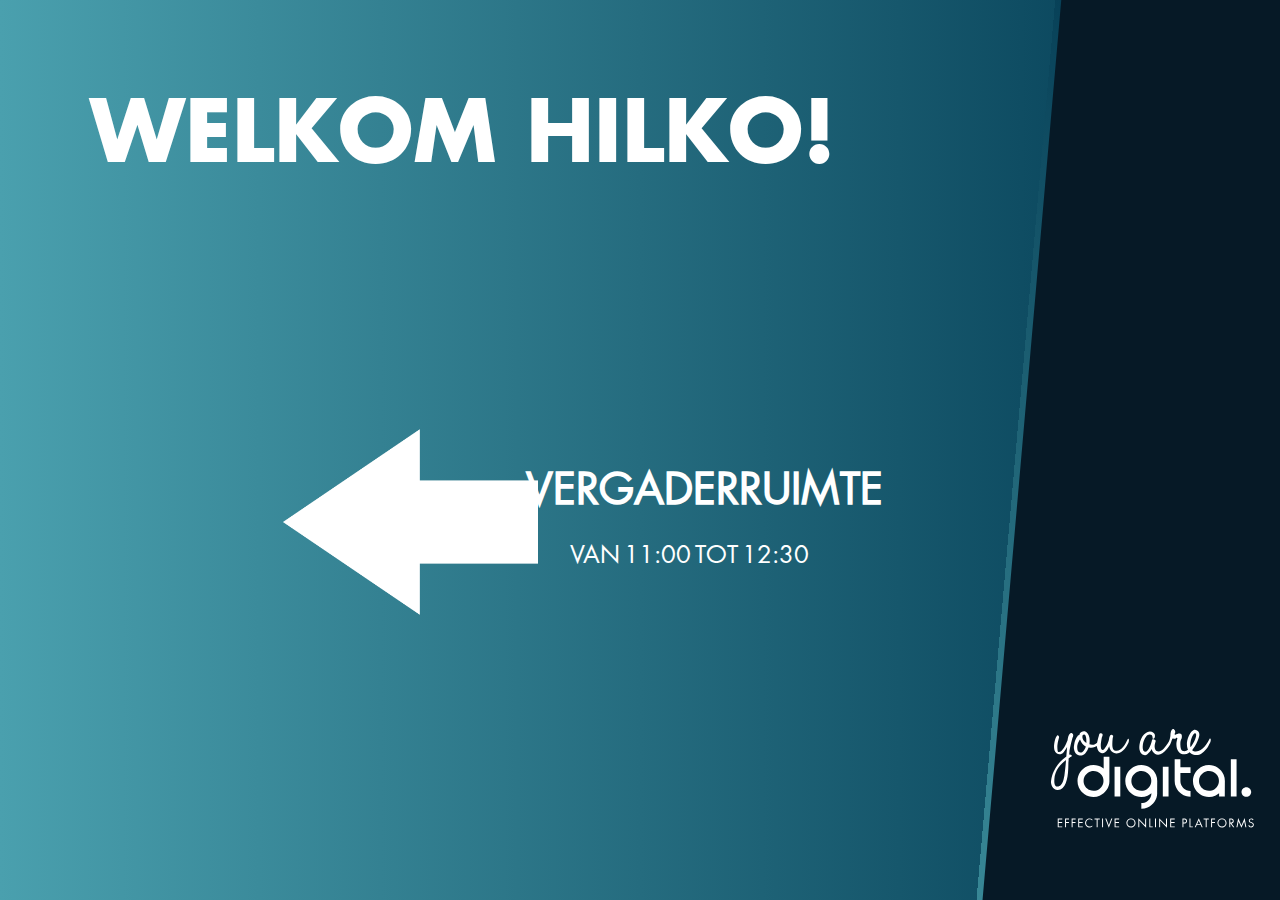
==== index.html @ ccbf0b7d "Import starting files - 2nd attempt" ====
<!DOCTYPE html>
<html lang="en">
<head>
    <meta charset="UTF-8">
    <meta name="viewport" content="width=device-width, initial-scale=1.0">
    <title>You Are Digital</title>
    <link rel="stylesheet" type="text/css" href="style.css">
</head> <!-- head end -->

<body>

    <main>

        <h1>Welkom <span id="name">pieter</span></h1>
        <aside></aside>
        <img class="logo" src="images/youaredigital.svg"/>
        <div class="text-wrapper">

            <h3>vergaderruimte</h3>
            <ul>
                <li class="from">11:00</li>
                <li class="until">12:30</li>
            </ul>

        </div> <!-- text-wrapper end -->
        <img class="arrow" src="images/arrow.png"/>
    </main> <!-- main end -->

    <script src="script.js"></script>
</body> <!-- body end -->
</html>
---- style.css ----
@font-face {
    font-family: Futura-Book;
    src: url(fonts/FuturaStd-Book.otf);
}
@font-face {
    font-family: Futura-Bold;
    src: url(fonts/FuturaStd-Bold.otf);
}
html, body{
    min-height: 100%;
    height: 100%;
    margin: 0;
    color: white;
    font-family: Futura-Book, serif;
}


main{
    background: linear-gradient(to right, #4AA0AE,#003850 );
    height: 100%;
    overflow: hidden;
    text-transform: uppercase;
}
    h1{
        font-family: Futura-Bold, serif;
        position: absolute;
        left:7%;
        top:3%;
        font-size: 85px;
    }
    #name{
        left: 30%;
    }
    #name::after{
        content: "!";
    }
    aside{
        height:150%;
        width:300px;
        background-color:#061926;
        position: fixed;
        right:-37px;
        top:-100px;
        overflow: hidden;
        transform: rotate(5deg);
        border: 6px solid;
        border-image: linear-gradient(to top, #4AA2AD,#023951) 1 100%;
    }

    .logo{
        position: absolute;
        bottom: 8%;
        right: 2%;
    }

    .text-wrapper{
        position: absolute;
        right: 31%;
        bottom: 34%;
    }
        h3{
            font-size: 43px;
            margin: 0;
        }
        ul{
            display: flex;
            flex-direction: row;
            list-style: none;
            font-size: 24px;
        }
        ul::before{
            content:"van";
            padding:0 4px;
        }
        .until::before {
            content: "tot";
            padding: 0 4px;
        }
    .arrow{
        position: absolute;
        top: 43%;
        right: 58%;
        transform: scaleX(-1);
        width: 20%;
        height: 30%;
    }
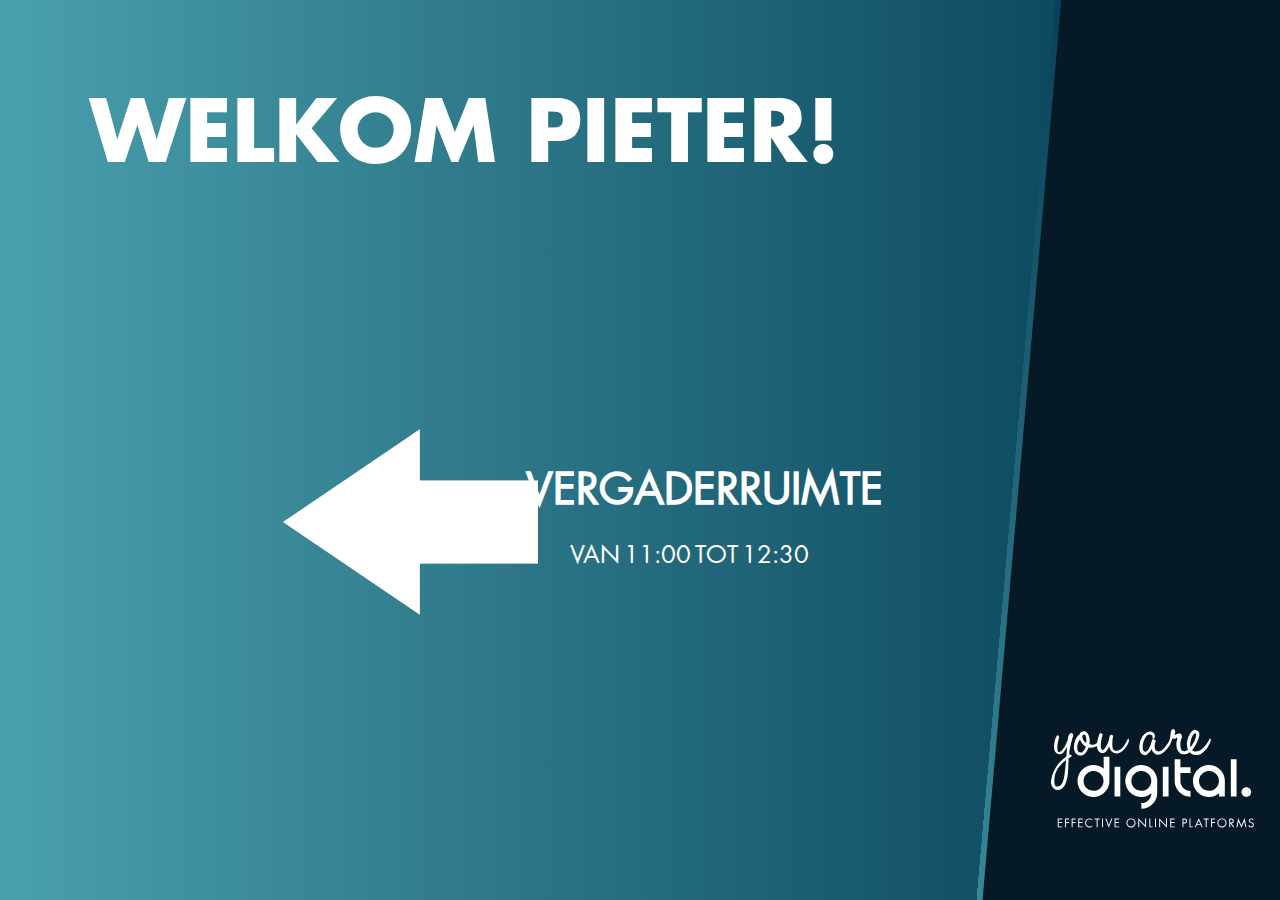
==== commit 801b34ef: "Delete button 2nd attempt" ====
--- a/index.html
+++ b/index.html
@@ -1,4 +1,4 @@
-<!DOCTYPE html>
+ <!DOCTYPE html>
 <html lang="en">
 <head>
     <meta charset="UTF-8">
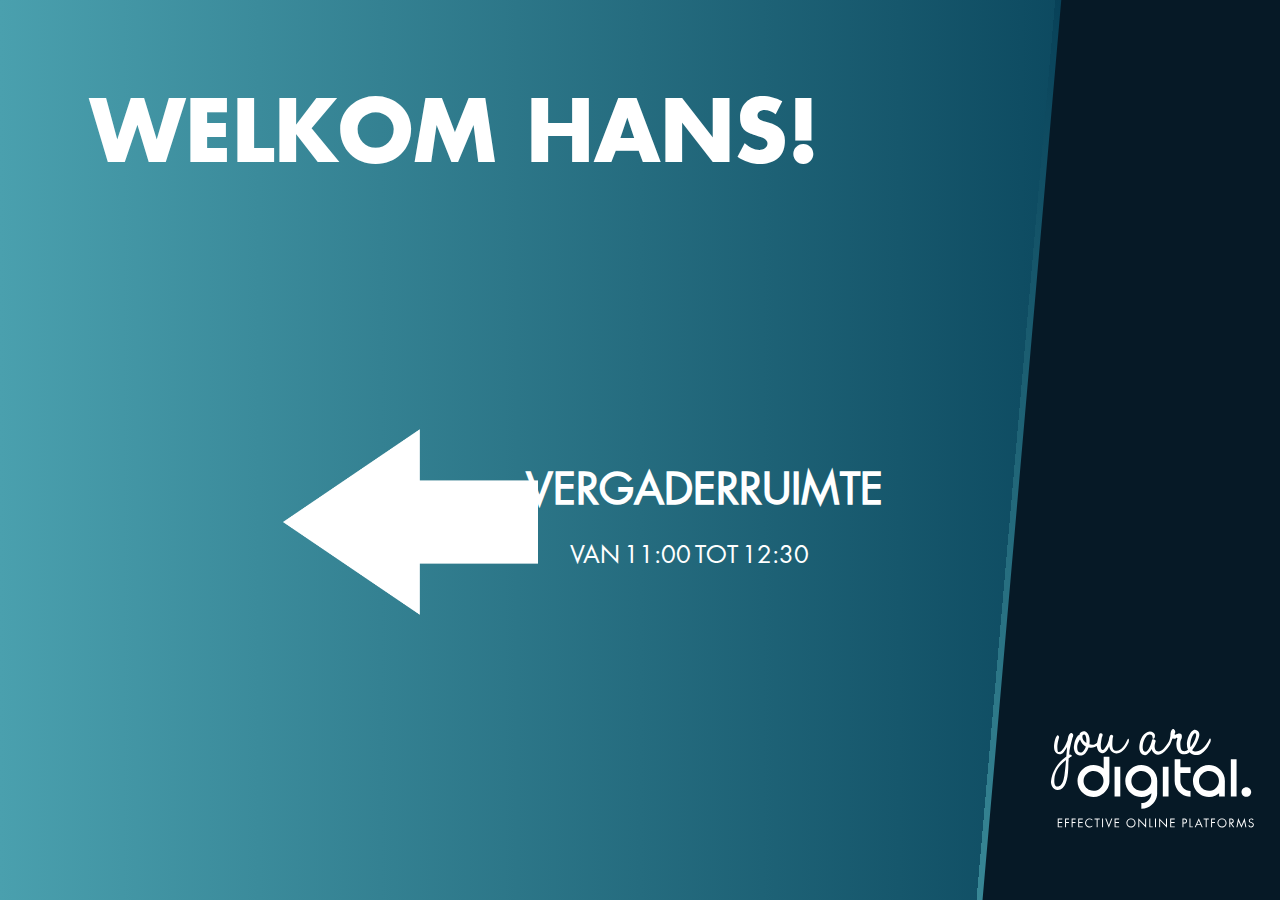
==== commit 2355c8f3: "Insert input data into database" ====
--- a/index.html
+++ b/index.html
@@ -11,7 +11,7 @@
 
     <main>
 
-        <h1>Welkom <span id="name">pieter</span></h1>
+        <h1>Welkom <span id="name"></span></h1>
         <aside></aside>
         <img class="logo" src="images/youaredigital.svg"/>
         <div class="text-wrapper">
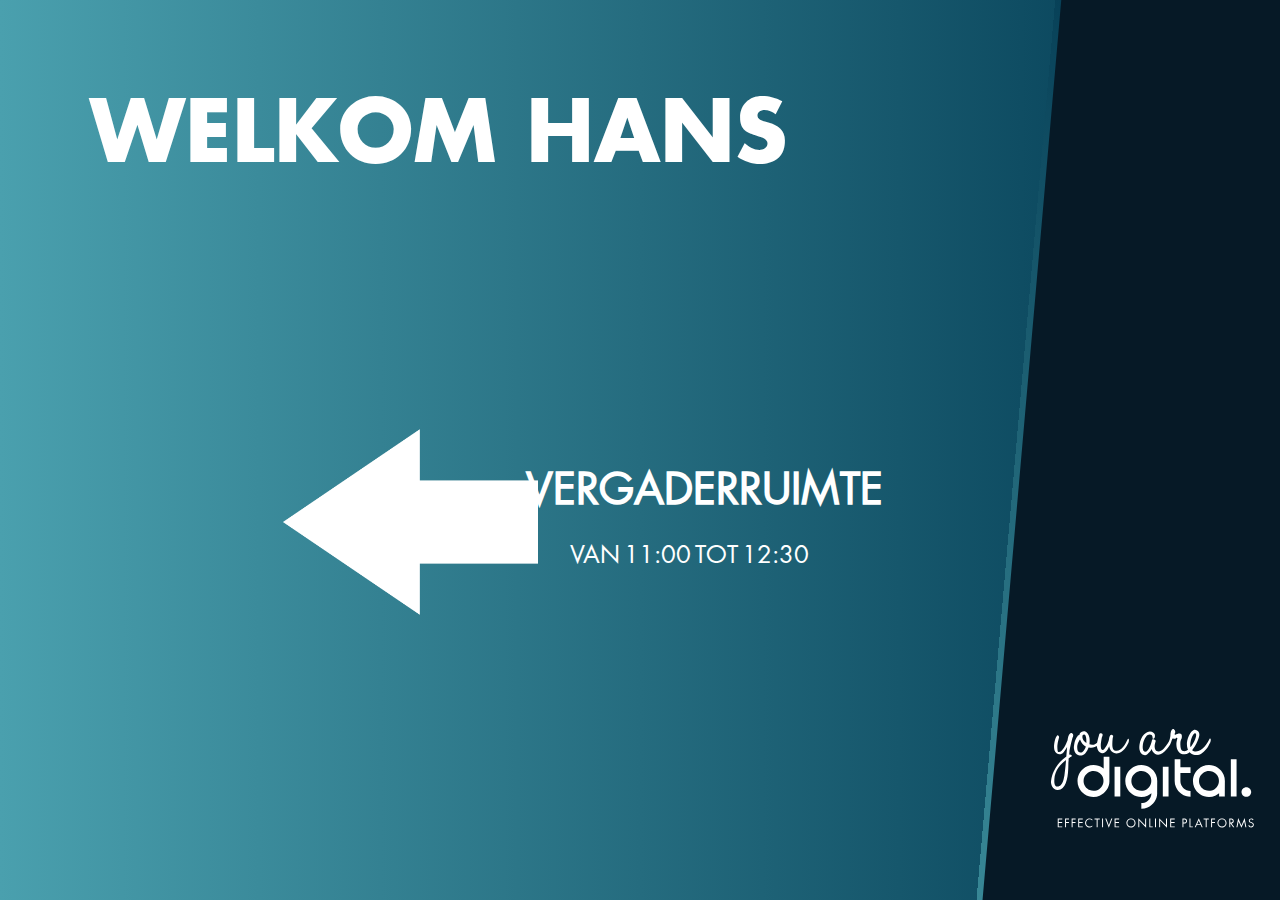
==== commit a4808f02: "Add javascript part" ====
--- a/index.html
+++ b/index.html
@@ -11,7 +11,7 @@
 
     <main>
 
-        <h1>Welkom <span id="name"></span></h1>
+        <h1>Welkom <span id="var_name"></span></h1>
         <aside></aside>
         <img class="logo" src="images/youaredigital.svg"/>
         <div class="text-wrapper">
